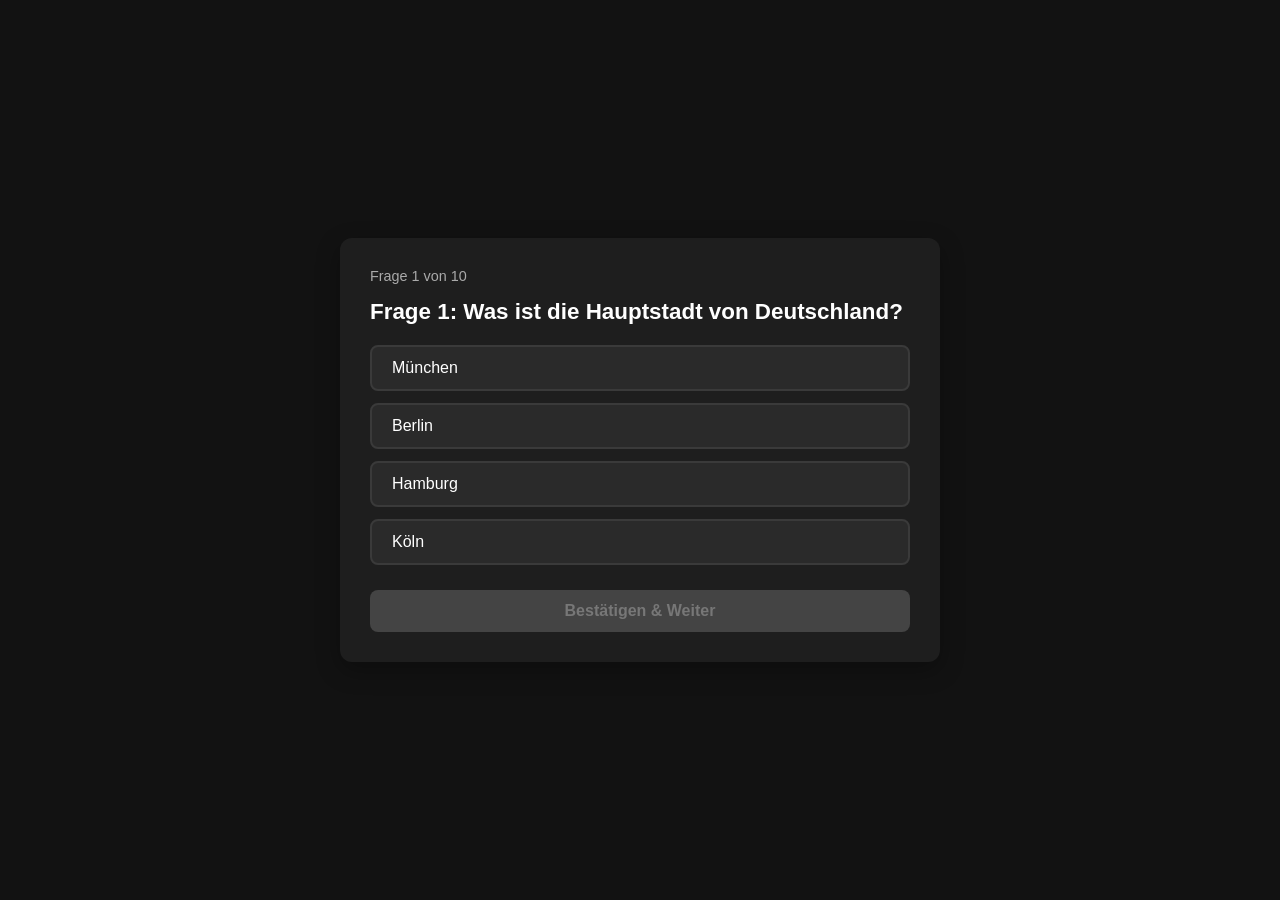
==== index.html @ 7142af73 "Rename index.html.html to index.html" ====
<!DOCTYPE html>
<html lang="de">
<head>
    <meta charset="UTF-8">
    <meta name="viewport" content="width=device-width, initial-scale=1.0">
    <title>Mein ultimatives Quiz</title>
    <link rel="stylesheet" href="style.css">
</head>
<body>

    <div class="quiz-container" id="quiz">
        </div>

    <script src="script.js"></script>
</body>
</html>
---- style.css ----
* {
    box-sizing: border-box;
    margin: 0;
    padding: 0;
    font-family: 'Segoe UI', Tahoma, Geneva, Verdana, sans-serif;
}

body {
    background-color: #121212;
    color: #ffffff;
    display: flex;
    justify-content: center;
    align-items: center;
    min-height: 100vh;
}

.quiz-container {
    background-color: #1e1e1e;
    padding: 30px;
    border-radius: 12px;
    box-shadow: 0 8px 24px rgba(0,0,0,0.3);
    width: 100%;
    max-width: 600px;
}

h2 {
    margin-bottom: 20px;
    font-size: 1.4rem;
}

.progress {
    font-size: 0.9rem;
    color: #aaaaaa;
    margin-bottom: 15px;
}

.options-container {
    display: flex;
    flex-direction: column;
    gap: 12px;
    margin-bottom: 25px;
}

.option-btn {
    background-color: #2a2a2a;
    color: #fff;
    border: 2px solid #3a3a3a;
    padding: 12px 20px;
    border-radius: 8px;
    cursor: pointer;
    text-align: left;
    font-size: 1rem;
    transition: all 0.2s ease;
}

.option-btn:hover {
    background-color: #333333;
    border-color: #555555;
}

/* Stil für ausgewählte Antworten (wichtig für Mehrfachauswahl) */
.option-btn.selected {
    background-color: #3b82f6;
    border-color: #60a5fa;
}

.action-btn {
    background-color: #10b981;
    color: white;
    border: none;
    padding: 12px 24px;
    font-size: 1rem;
    border-radius: 8px;
    cursor: pointer;
    width: 100%;
    font-weight: bold;
}

.action-btn:hover {
    background-color: #059669;
}

.action-btn:disabled {
    background-color: #444;
    color: #777;
    cursor: not-allowed;
}

.result-screen {
    text-align: center;
}

.score {
    font-size: 2rem;
    font-weight: bold;
    color: #10b981;
    margin: 20px 0;
}
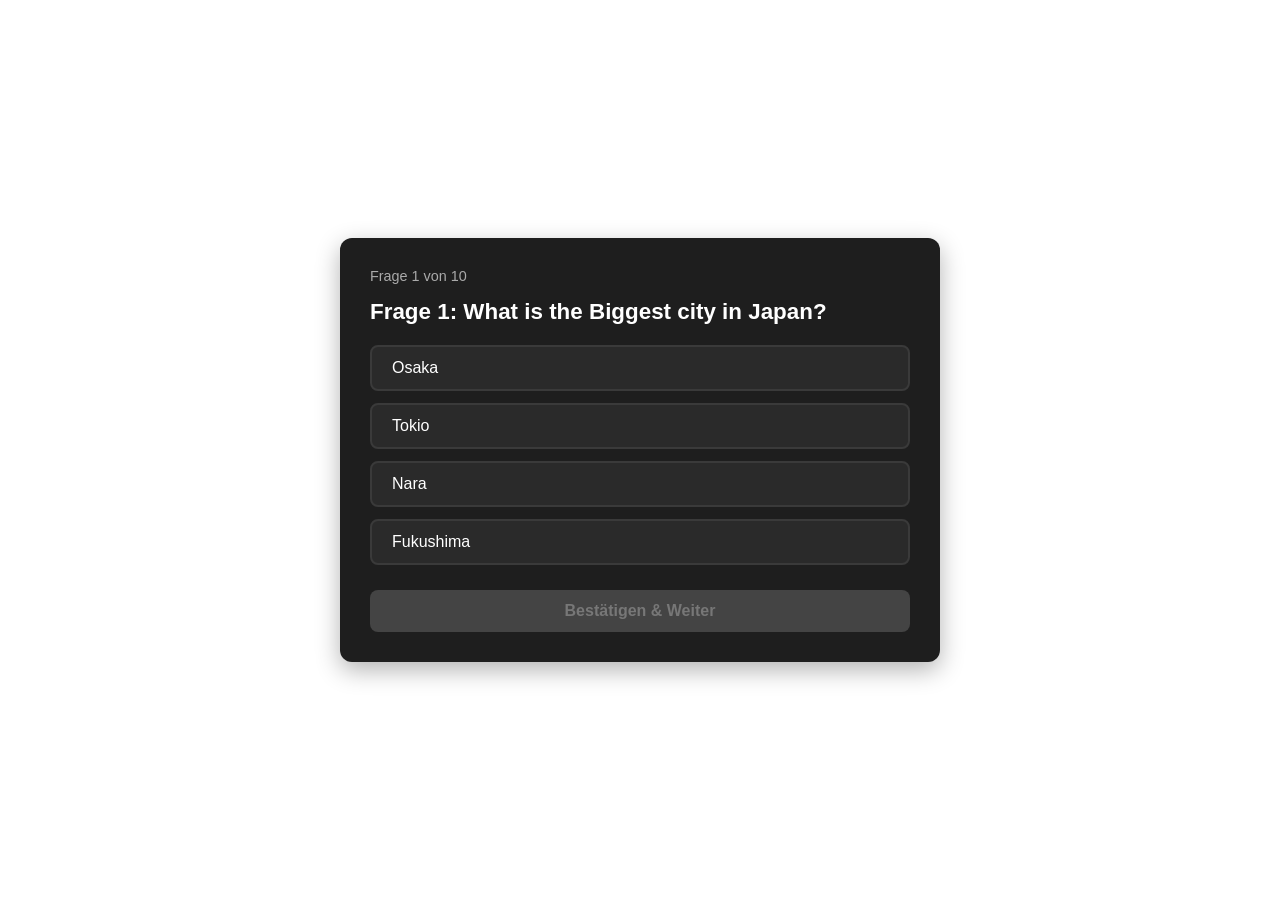
==== commit ead17041: "Change title from 'Mein ultimatives Quiz' to 'Japan Quiz'" ====
--- a/index.html
+++ b/index.html
@@ -3,7 +3,7 @@
 <head>
     <meta charset="UTF-8">
     <meta name="viewport" content="width=device-width, initial-scale=1.0">
-    <title>Mein ultimatives Quiz</title>
+    <title>Japan Quiz</title>
     <link rel="stylesheet" href="style.css">
 </head>
 <body>
--- a/style.css
+++ b/style.css
@@ -6,7 +6,13 @@
 }
 
 body {
-    background-color: #121212;
+    /* Hintergrundbild einfügen und optimal anpassen */
+    background-image: url('Hintergrund.jpg');
+    background-size: cover;       /* Füllt den gesamten Bildschirm aus */
+    background-position: center;  /* Zentriert das Bild */
+    background-repeat: no-repeat; /* Verhindert das Kacheln des Bildes */
+    background-attachment: fixed; /* Bild bleibt beim Scrollen fest stehen */
+    
     color: #ffffff;
     display: flex;
     justify-content: center;
